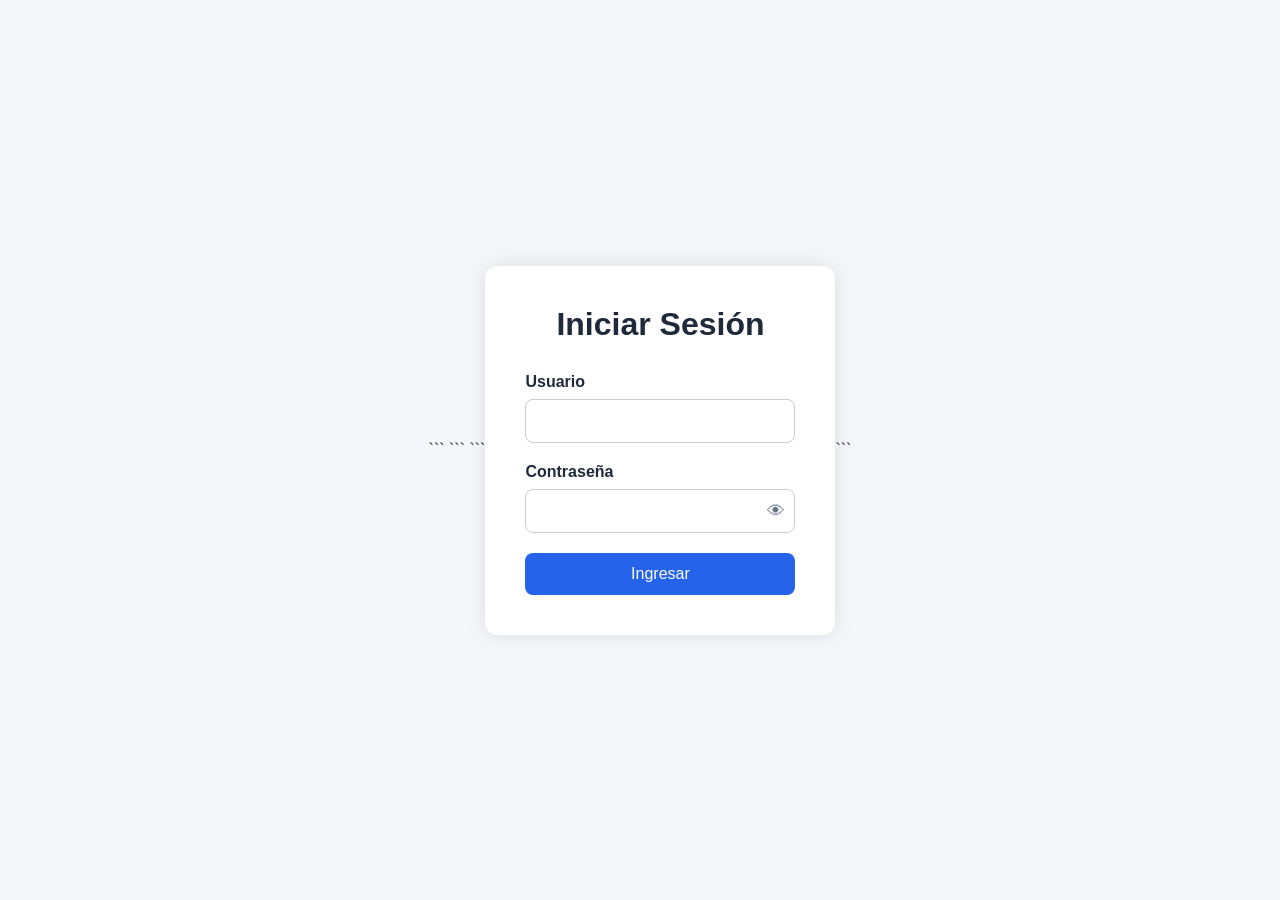
==== proyectos/bebidas-abarrotes-sa/bebidas-abarrotes-sa/frontend/login.html @ 54f41073 "Add files via upload" ====
<!DOCTYPE html>

<html lang="es">

<head>

```
<meta charset="UTF-8">
<meta name="viewport" content="width=device-width, initial-scale=1.0">

<title>Login - Bebidas y Abarrotes SA</title>

<link rel="stylesheet" href="css/styles.css">

<style>

    body{
        margin:0;
        padding:0;
        font-family: Arial, Helvetica, sans-serif;
        background:#f4f6f9;
        display:flex;
        justify-content:center;
        align-items:center;
        height:100vh;
    }

    .login-container{
        background:white;
        padding:40px;
        width:350px;
        border-radius:12px;
        box-shadow:0 0 20px rgba(0,0,0,0.1);
    }

    .login-container h1{
        text-align:center;
        margin-bottom:30px;
        color:#1e293b;
    }

    .form-group{
        margin-bottom:20px;
    }

    .form-group label{
        display:block;
        margin-bottom:8px;
        font-weight:bold;
    }

    .form-group input{
        width:100%;
        padding:12px;
        border:1px solid #ccc;
        border-radius:8px;
        font-size:16px;
        box-sizing:border-box;
    }

    .password-container{
        position:relative;
    }

    .toggle-password{
        position:absolute;
        right:10px;
        top:50%;
        transform:translateY(-50%);
        cursor:pointer;
        background:none;
        border:none;
        font-size:18px;
    }

    .login-btn{
        width:100%;
        padding:12px;
        background:#2563eb;
        color:white;
        border:none;
        border-radius:8px;
        font-size:16px;
        cursor:pointer;
    }

    .login-btn:hover{
        background:#1d4ed8;
    }

</style>
```

</head>

<body>

```
<div class="login-container">

    <h1>Iniciar Sesión</h1>

    <form id="loginForm">

        <div class="form-group">
            <label>Usuario</label>
            <input
                type="text"
                id="usuario"
                required
            >
        </div>

        <div class="form-group">

            <label>Contraseña</label>

            <div class="password-container">

                <input
                    type="password"
                    id="password"
                    required
                >

                <button
                    type="button"
                    class="toggle-password"
                    onclick="togglePassword()"
                >
                    👁
                </button>

            </div>

        </div>

        <button type="submit" class="login-btn">
            Ingresar
        </button>

    </form>

</div>

<script src="js/auth.js"></script>
```

</body>

</html>
---- proyectos/bebidas-abarrotes-sa/bebidas-abarrotes-sa/frontend/css/styles.css ----
* {
    margin: 0;
    padding: 0;
    box-sizing: border-box;
    font-family: 'Segoe UI', sans-serif;
}

body {
    background: #f4f7fb;
    color: #1e293b;
}

/* =========================
   LOGIN
========================= */

.login-body {
    display: flex;
    justify-content: center;
    align-items: center;
    height: 100vh;
    background:
        linear-gradient(rgba(15,23,42,.85), rgba(15,23,42,.85)),
        url('https://images.unsplash.com/photo-1556740749-887f6717d7e4?q=80&w=1600');
    background-size: cover;
    background-position: center;
}

.login-container {
    width: 420px;
    background: white;
    border-radius: 20px;
    padding: 40px;
    box-shadow: 0 10px 40px rgba(0,0,0,.25);
}

.login-title {
    font-size: 34px;
    font-weight: bold;
    margin-bottom: 10px;
    color: #0f172a;
}

.login-subtitle {
    color: #64748b;
    margin-bottom: 30px;
}

.input-group {
    margin-bottom: 22px;
    position: relative;
}

.input-group label {
    display: block;
    margin-bottom: 8px;
    color: #334155;
    font-weight: 600;
}

.input-group input {
    width: 100%;
    padding: 14px;
    border-radius: 10px;
    border: 1px solid #cbd5e1;
    font-size: 15px;
}

.password-container {
    position: relative;
}

.password-container input {
    padding-right: 50px;
}

.toggle-password {
    position: absolute;
    right: 15px;
    top: 14px;
    cursor: pointer;
    color: #64748b;
    font-size: 18px;
}

.login-btn {
    width: 100%;
    background: #2563eb;
    color: white;
    border: none;
    padding: 14px;
    border-radius: 12px;
    font-size: 16px;
    cursor: pointer;
    transition: .3s;
}

.login-btn:hover {
    background: #1d4ed8;
}

/* =========================
   LAYOUT
========================= */

.layout {
    display: flex;
}

/* =========================
   SIDEBAR
========================= */

.sidebar {
    width: 260px;
    height: 100vh;
    background: #0f172a;
    position: fixed;
    left: 0;
    top: 0;
    padding: 25px;
}

.logo {
    color: white;
    font-size: 26px;
    font-weight: bold;
    margin-bottom: 40px;
}

.sidebar-menu {
    list-style: none;
}

.sidebar-menu li {
    margin-bottom: 10px;
}

.sidebar-menu a {
    display: block;
    padding: 14px 18px;
    border-radius: 12px;
    color: #cbd5e1;
    text-decoration: none;
    transition: .3s;
    font-size: 15px;
}

.sidebar-menu a:hover {
    background: #1e293b;
    color: white;
}

.sidebar-menu a.active {
    background: #2563eb;
    color: white;
}

/* =========================
   MAIN CONTENT
========================= */

.main-content {
    margin-left: 260px;
    width: calc(100% - 260px);
    min-height: 100vh;
}

.topbar {
    height: 80px;
    background: white;
    padding: 0 30px;
    display: flex;
    justify-content: flex-end;
    align-items: center;
    box-shadow: 0 2px 8px rgba(0,0,0,.05);
}

.logout-btn {
    background: #ef4444;
    color: white;
    border: none;
    padding: 10px 18px;
    border-radius: 10px;
    cursor: pointer;
}

.content {
    padding: 35px;
}

/* =========================
   CARDS
========================= */

.cards {
    display: grid;
    grid-template-columns: repeat(auto-fit,minmax(220px,1fr));
    gap: 20px;
    margin-top: 30px;
}

.card {
    background: white;
    padding: 25px;
    border-radius: 18px;
    box-shadow: 0 5px 20px rgba(0,0,0,.06);
}

.card h3 {
    color: #64748b;
    margin-bottom: 12px;
}

.card p {
    font-size: 32px;
    font-weight: bold;
}

/* =========================
   TABLES
========================= */

.table-container {
    margin-top: 35px;
    background: white;
    border-radius: 18px;
    padding: 25px;
    box-shadow: 0 5px 20px rgba(0,0,0,.06);
}

table {
    width: 100%;
    border-collapse: collapse;
}

table th {
    background: #0f172a;
    color: white;
    padding: 15px;
    text-align: left;
}

table td {
    padding: 15px;
    border-bottom: 1px solid #e2e8f0;
}

/* =========================
   FORM
========================= */

.form-container {
    background: white;
    padding: 25px;
    border-radius: 18px;
    box-shadow: 0 5px 20px rgba(0,0,0,.06);
    margin-top: 30px;
}

.form-grid {
    display: grid;
    grid-template-columns: repeat(auto-fit,minmax(220px,1fr));
    gap: 20px;
}

.form-grid input,
.form-grid select {
    padding: 14px;
    border-radius: 10px;
    border: 1px solid #cbd5e1;
}

.primary-btn {
    background: #2563eb;
    color: white;
    border: none;
    padding: 14px 20px;
    border-radius: 10px;
    cursor: pointer;
}

.primary-btn:hover {
    background: #1d4ed8;
}

/* =========================
   RESPONSIVE
========================= */

@media(max-width: 900px) {

    .sidebar {
        width: 100%;
        height: auto;
        position: relative;
    }

    .main-content {
        margin-left: 0;
        width: 100%;
    }

    .layout {
        flex-direction: column;
    }
}
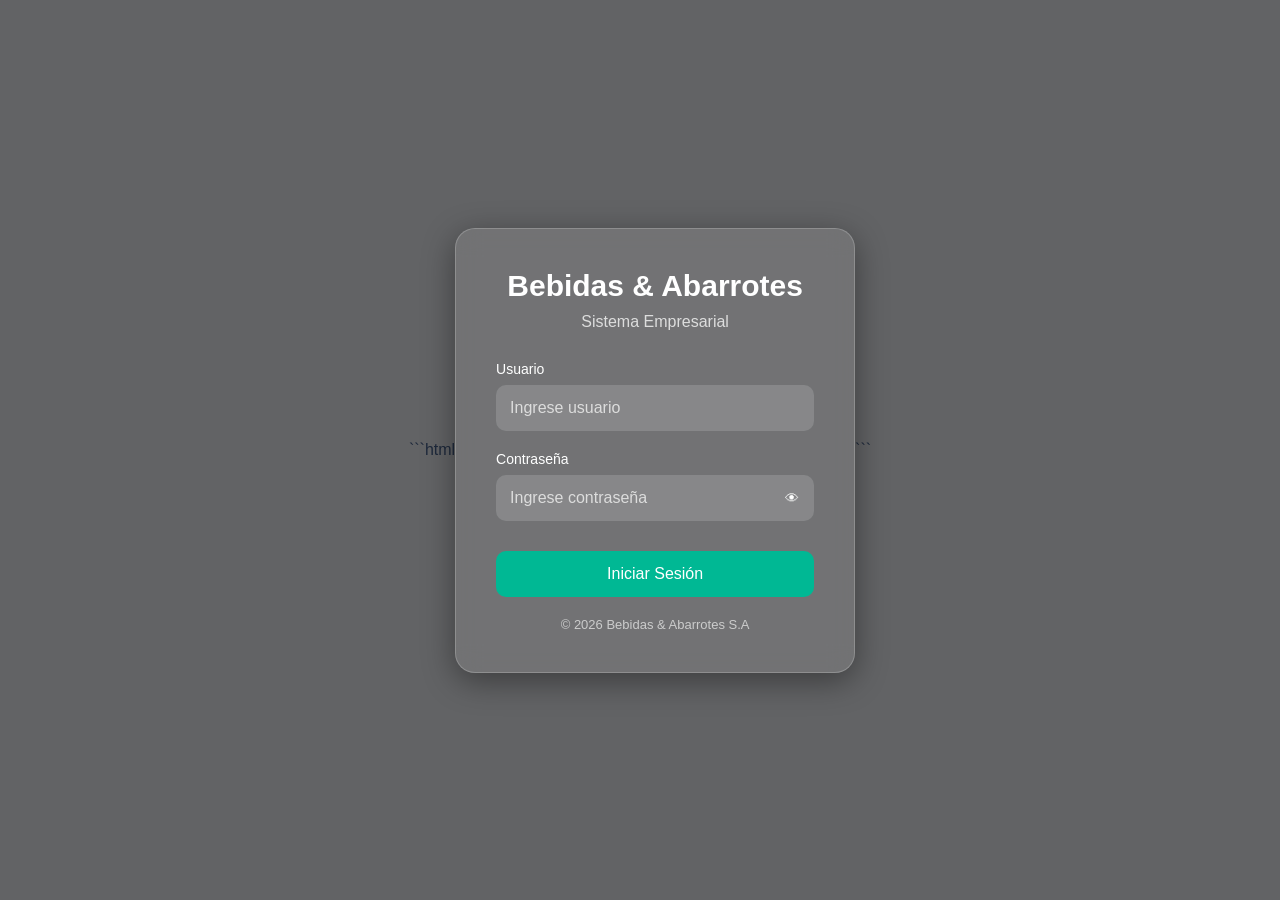
==== commit 6a0faa82: "Add files via upload" ====
--- a/proyectos/bebidas-abarrotes-sa/bebidas-abarrotes-sa/frontend/login.html
+++ b/proyectos/bebidas-abarrotes-sa/bebidas-abarrotes-sa/frontend/login.html
@@ -1,151 +1,267 @@
+```html
 <!DOCTYPE html>
-
 <html lang="es">
 
 <head>
 
-```
-<meta charset="UTF-8">
-<meta name="viewport" content="width=device-width, initial-scale=1.0">
-
-<title>Login - Bebidas y Abarrotes SA</title>
-
-<link rel="stylesheet" href="css/styles.css">
-
-<style>
-
-    body{
-        margin:0;
-        padding:0;
-        font-family: Arial, Helvetica, sans-serif;
-        background:#f4f6f9;
-        display:flex;
-        justify-content:center;
-        align-items:center;
-        height:100vh;
-    }
-
-    .login-container{
-        background:white;
-        padding:40px;
-        width:350px;
-        border-radius:12px;
-        box-shadow:0 0 20px rgba(0,0,0,0.1);
-    }
-
-    .login-container h1{
-        text-align:center;
-        margin-bottom:30px;
-        color:#1e293b;
-    }
-
-    .form-group{
-        margin-bottom:20px;
-    }
-
-    .form-group label{
-        display:block;
-        margin-bottom:8px;
-        font-weight:bold;
-    }
-
-    .form-group input{
-        width:100%;
-        padding:12px;
-        border:1px solid #ccc;
-        border-radius:8px;
-        font-size:16px;
-        box-sizing:border-box;
-    }
-
-    .password-container{
-        position:relative;
-    }
-
-    .toggle-password{
-        position:absolute;
-        right:10px;
-        top:50%;
-        transform:translateY(-50%);
-        cursor:pointer;
-        background:none;
-        border:none;
-        font-size:18px;
-    }
-
-    .login-btn{
-        width:100%;
-        padding:12px;
-        background:#2563eb;
-        color:white;
-        border:none;
-        border-radius:8px;
-        font-size:16px;
-        cursor:pointer;
-    }
-
-    .login-btn:hover{
-        background:#1d4ed8;
-    }
-
-</style>
-```
+    <meta charset="UTF-8">
+    <meta name="viewport" content="width=device-width, initial-scale=1.0">
+
+    <title>Bebidas & Abarrotes S.A</title>
+
+    <link rel="stylesheet" href="css/styles.css">
+
+    <style>
+
+        *{
+            margin:0;
+            padding:0;
+            box-sizing:border-box;
+            font-family:Arial, Helvetica, sans-serif;
+        }
+
+        body{
+
+            height:100vh;
+
+            display:flex;
+            justify-content:center;
+            align-items:center;
+
+            background-image:
+            linear-gradient(rgba(0,0,0,0.6), rgba(0,0,0,0.6)),
+            url('https://images.unsplash.com/photo-1520607162513-77705c0f0d4a?q=80&w=1974&auto=format&fit=crop');
+
+            background-size:cover;
+            background-position:center;
+
+        }
+
+        .login-container{
+
+            width:400px;
+
+            padding:40px;
+
+            border-radius:20px;
+
+            backdrop-filter:blur(12px);
+
+            background:rgba(255,255,255,0.1);
+
+            border:1px solid rgba(255,255,255,0.2);
+
+            box-shadow:0 8px 32px rgba(0,0,0,0.4);
+
+            color:white;
+
+        }
+
+        .logo{
+
+            text-align:center;
+            margin-bottom:30px;
+
+        }
+
+        .logo h1{
+
+            font-size:30px;
+            margin-bottom:10px;
+
+        }
+
+        .logo p{
+
+            color:#ddd;
+
+        }
+
+        .input-group{
+
+            margin-bottom:20px;
+
+        }
+
+        .input-group label{
+
+            display:block;
+            margin-bottom:8px;
+            font-size:14px;
+
+        }
+
+        .input-group input{
+
+            width:100%;
+            padding:14px;
+
+            border:none;
+            outline:none;
+
+            border-radius:10px;
+
+            background:rgba(255,255,255,0.15);
+
+            color:white;
+
+            font-size:16px;
+
+        }
+
+        .input-group input::placeholder{
+
+            color:#ddd;
+
+        }
+
+        .password-container{
+
+            position:relative;
+
+        }
+
+        .toggle-password{
+
+            position:absolute;
+
+            right:15px;
+            top:50%;
+
+            transform:translateY(-50%);
+
+            cursor:pointer;
+
+            color:white;
+
+            font-size:14px;
+
+        }
+
+        .login-btn{
+
+            width:100%;
+
+            padding:14px;
+
+            border:none;
+
+            border-radius:10px;
+
+            background:#00b894;
+
+            color:white;
+
+            font-size:16px;
+
+            cursor:pointer;
+
+            transition:0.3s;
+
+            margin-top:10px;
+
+        }
+
+        .login-btn:hover{
+
+            background:#019875;
+
+        }
+
+        .footer{
+
+            text-align:center;
+            margin-top:20px;
+            font-size:13px;
+            color:#ccc;
+
+        }
+
+        @media(max-width:500px){
+
+            .login-container{
+
+                width:90%;
+                padding:30px;
+
+            }
+
+        }
+
+    </style>
 
 </head>
 
 <body>
 
-```
-<div class="login-container">
-
-    <h1>Iniciar Sesión</h1>
-
-    <form id="loginForm">
-
-        <div class="form-group">
-            <label>Usuario</label>
-            <input
-                type="text"
-                id="usuario"
-                required
-            >
+    <div class="login-container">
+
+        <div class="logo">
+
+            <h1>Bebidas & Abarrotes</h1>
+
+            <p>Sistema Empresarial</p>
+
         </div>
 
-        <div class="form-group">
-
-            <label>Contraseña</label>
-
-            <div class="password-container">
+        <form id="loginForm">
+
+            <div class="input-group">
+
+                <label>Usuario</label>
 
                 <input
-                    type="password"
-                    id="password"
+                    type="text"
+                    id="usuario"
+                    placeholder="Ingrese usuario"
                     required
                 >
 
-                <button
-                    type="button"
-                    class="toggle-password"
-                    onclick="togglePassword()"
-                >
-                    👁
-                </button>
-
             </div>
 
+            <div class="input-group">
+
+                <label>Contraseña</label>
+
+                <div class="password-container">
+
+                    <input
+                        type="password"
+                        id="password"
+                        placeholder="Ingrese contraseña"
+                        required
+                    >
+
+                    <span
+                        class="toggle-password"
+                        onclick="togglePassword()"
+                    >
+                        👁
+                    </span>
+
+                </div>
+
+            </div>
+
+            <button type="submit" class="login-btn">
+
+                Iniciar Sesión
+
+            </button>
+
+        </form>
+
+        <div class="footer">
+
+            © 2026 Bebidas & Abarrotes S.A
+
         </div>
 
-        <button type="submit" class="login-btn">
-            Ingresar
-        </button>
-
-    </form>
-
-</div>
-
-<script src="js/auth.js"></script>
+    </div>
+
+    <script src="js/auth.js"></script>
+
+</body>
+
+</html>
 ```
-
-</body>
-
-</html>
--- a/proyectos/bebidas-abarrotes-sa/bebidas-abarrotes-sa/frontend/css/styles.css
+++ b/proyectos/bebidas-abarrotes-sa/bebidas-abarrotes-sa/frontend/css/styles.css
@@ -1,311 +1,274 @@
 
 
 * {
+
     margin: 0;
     padding: 0;
     box-sizing: border-box;
-    font-family: 'Segoe UI', sans-serif;
+
 }
 
 body {
-    background: #f4f7fb;
+
+    font-family: Arial, Helvetica, sans-serif;
+
+    background: #f4f7fc;
+
     color: #1e293b;
-}
-
-/* =========================
-   LOGIN
-========================= */
-
-.login-body {
-    display: flex;
-    justify-content: center;
-    align-items: center;
-    height: 100vh;
-    background:
-        linear-gradient(rgba(15,23,42,.85), rgba(15,23,42,.85)),
-        url('https://images.unsplash.com/photo-1556740749-887f6717d7e4?q=80&w=1600');
-    background-size: cover;
-    background-position: center;
-}
-
-.login-container {
-    width: 420px;
+
+}
+
+/* =====================================
+MAIN CONTENT
+===================================== */
+
+.main-content {
+
+    margin-left: 260px;
+
+    margin-top: 80px;
+
+    padding: 30px;
+
+}
+
+/* =====================================
+PAGE TITLE
+===================================== */
+
+.page-title {
+
+    font-size: 32px;
+
+    margin-bottom: 30px;
+
+    font-weight: bold;
+
+    color: #0f172a;
+
+}
+
+/* =====================================
+CARDS
+===================================== */
+
+.cards-container {
+
+    display: grid;
+
+    grid-template-columns:
+        repeat(auto-fit, minmax(220px, 1fr));
+
+    gap: 20px;
+
+    margin-bottom: 40px;
+
+}
+
+.card {
+
     background: white;
-    border-radius: 20px;
-    padding: 40px;
-    box-shadow: 0 10px 40px rgba(0,0,0,.25);
-}
-
-.login-title {
-    font-size: 34px;
-    font-weight: bold;
-    margin-bottom: 10px;
-    color: #0f172a;
-}
-
-.login-subtitle {
+
+    padding: 25px;
+
+    border-radius: 15px;
+
+    box-shadow:
+        0 4px 12px rgba(0,0,0,0.08);
+
+    transition: 0.3s;
+
+}
+
+.card:hover {
+
+    transform: translateY(-5px);
+
+}
+
+.card h3 {
+
+    font-size: 18px;
+
+    margin-bottom: 15px;
+
     color: #64748b;
-    margin-bottom: 30px;
-}
-
-.input-group {
-    margin-bottom: 22px;
-    position: relative;
-}
-
-.input-group label {
+
+}
+
+.card p {
+
+    font-size: 30px;
+
+    font-weight: bold;
+
+    color: #2563eb;
+
+}
+
+/* =====================================
+TABLES
+===================================== */
+
+.table-container {
+
+    background: white;
+
+    border-radius: 15px;
+
+    padding: 20px;
+
+    box-shadow:
+        0 4px 12px rgba(0,0,0,0.08);
+
+    overflow-x: auto;
+
+}
+
+table {
+
+    width: 100%;
+
+    border-collapse: collapse;
+
+}
+
+thead {
+
+    background: #2563eb;
+
+    color: white;
+
+}
+
+th,
+td {
+
+    padding: 15px;
+
+    text-align: left;
+
+    border-bottom:
+        1px solid #e2e8f0;
+
+}
+
+tbody tr:hover {
+
+    background: #f8fafc;
+
+}
+
+/* =====================================
+BUTTONS
+===================================== */
+
+.btn {
+
+    border: none;
+
+    padding: 12px 20px;
+
+    border-radius: 10px;
+
+    cursor: pointer;
+
+    font-weight: bold;
+
+    transition: 0.3s;
+
+}
+
+.btn-primary {
+
+    background: #2563eb;
+
+    color: white;
+
+}
+
+.btn-success {
+
+    background: #16a34a;
+
+    color: white;
+
+}
+
+.btn-danger {
+
+    background: #dc2626;
+
+    color: white;
+
+}
+
+.btn:hover {
+
+    opacity: 0.9;
+
+}
+
+/* =====================================
+FORM
+===================================== */
+
+.form-container {
+
+    background: white;
+
+    padding: 30px;
+
+    border-radius: 15px;
+
+    box-shadow:
+        0 4px 12px rgba(0,0,0,0.08);
+
+    max-width: 600px;
+
+}
+
+.form-group {
+
+    margin-bottom: 20px;
+
+}
+
+.form-group label {
+
     display: block;
+
     margin-bottom: 8px;
-    color: #334155;
-    font-weight: 600;
-}
-
-.input-group input {
+
+    font-weight: bold;
+
+}
+
+.form-group input,
+.form-group select {
+
     width: 100%;
-    padding: 14px;
+
+    padding: 12px;
+
     border-radius: 10px;
+
     border: 1px solid #cbd5e1;
-    font-size: 15px;
-}
-
-.password-container {
-    position: relative;
-}
-
-.password-container input {
-    padding-right: 50px;
-}
-
-.toggle-password {
-    position: absolute;
-    right: 15px;
-    top: 14px;
-    cursor: pointer;
-    color: #64748b;
-    font-size: 18px;
-}
-
-.login-btn {
-    width: 100%;
-    background: #2563eb;
-    color: white;
-    border: none;
-    padding: 14px;
-    border-radius: 12px;
-    font-size: 16px;
-    cursor: pointer;
-    transition: .3s;
-}
-
-.login-btn:hover {
-    background: #1d4ed8;
-}
-
-/* =========================
-   LAYOUT
-========================= */
-
-.layout {
-    display: flex;
-}
-
-/* =========================
-   SIDEBAR
-========================= */
-
-.sidebar {
-    width: 260px;
-    height: 100vh;
-    background: #0f172a;
-    position: fixed;
-    left: 0;
-    top: 0;
-    padding: 25px;
-}
-
-.logo {
-    color: white;
-    font-size: 26px;
-    font-weight: bold;
-    margin-bottom: 40px;
-}
-
-.sidebar-menu {
-    list-style: none;
-}
-
-.sidebar-menu li {
-    margin-bottom: 10px;
-}
-
-.sidebar-menu a {
-    display: block;
-    padding: 14px 18px;
-    border-radius: 12px;
-    color: #cbd5e1;
-    text-decoration: none;
-    transition: .3s;
-    font-size: 15px;
-}
-
-.sidebar-menu a:hover {
-    background: #1e293b;
-    color: white;
-}
-
-.sidebar-menu a.active {
-    background: #2563eb;
-    color: white;
-}
-
-/* =========================
-   MAIN CONTENT
-========================= */
-
-.main-content {
-    margin-left: 260px;
-    width: calc(100% - 260px);
-    min-height: 100vh;
-}
-
-.topbar {
-    height: 80px;
-    background: white;
-    padding: 0 30px;
-    display: flex;
-    justify-content: flex-end;
-    align-items: center;
-    box-shadow: 0 2px 8px rgba(0,0,0,.05);
-}
-
-.logout-btn {
-    background: #ef4444;
-    color: white;
-    border: none;
-    padding: 10px 18px;
-    border-radius: 10px;
-    cursor: pointer;
-}
-
-.content {
-    padding: 35px;
-}
-
-/* =========================
-   CARDS
-========================= */
-
-.cards {
-    display: grid;
-    grid-template-columns: repeat(auto-fit,minmax(220px,1fr));
-    gap: 20px;
-    margin-top: 30px;
-}
-
-.card {
-    background: white;
-    padding: 25px;
-    border-radius: 18px;
-    box-shadow: 0 5px 20px rgba(0,0,0,.06);
-}
-
-.card h3 {
-    color: #64748b;
-    margin-bottom: 12px;
-}
-
-.card p {
-    font-size: 32px;
-    font-weight: bold;
-}
-
-/* =========================
-   TABLES
-========================= */
-
-.table-container {
-    margin-top: 35px;
-    background: white;
-    border-radius: 18px;
-    padding: 25px;
-    box-shadow: 0 5px 20px rgba(0,0,0,.06);
-}
-
-table {
-    width: 100%;
-    border-collapse: collapse;
-}
-
-table th {
-    background: #0f172a;
-    color: white;
-    padding: 15px;
-    text-align: left;
-}
-
-table td {
-    padding: 15px;
-    border-bottom: 1px solid #e2e8f0;
-}
-
-/* =========================
-   FORM
-========================= */
-
-.form-container {
-    background: white;
-    padding: 25px;
-    border-radius: 18px;
-    box-shadow: 0 5px 20px rgba(0,0,0,.06);
-    margin-top: 30px;
-}
-
-.form-grid {
-    display: grid;
-    grid-template-columns: repeat(auto-fit,minmax(220px,1fr));
-    gap: 20px;
-}
-
-.form-grid input,
-.form-grid select {
-    padding: 14px;
-    border-radius: 10px;
-    border: 1px solid #cbd5e1;
-}
-
-.primary-btn {
-    background: #2563eb;
-    color: white;
-    border: none;
-    padding: 14px 20px;
-    border-radius: 10px;
-    cursor: pointer;
-}
-
-.primary-btn:hover {
-    background: #1d4ed8;
-}
-
-/* =========================
-   RESPONSIVE
-========================= */
-
-@media(max-width: 900px) {
-
-    .sidebar {
-        width: 100%;
-        height: auto;
-        position: relative;
+
+}
+
+/* =====================================
+RESPONSIVE
+===================================== */
+
+@media (max-width: 768px) {
+
+    .main-content {
+
+        margin-left: 0;
+
+        padding: 20px;
+
     }
 
-    .main-content {
-        margin-left: 0;
-        width: 100%;
-    }
-
-    .layout {
-        flex-direction: column;
-    }
-}
-
-
+}
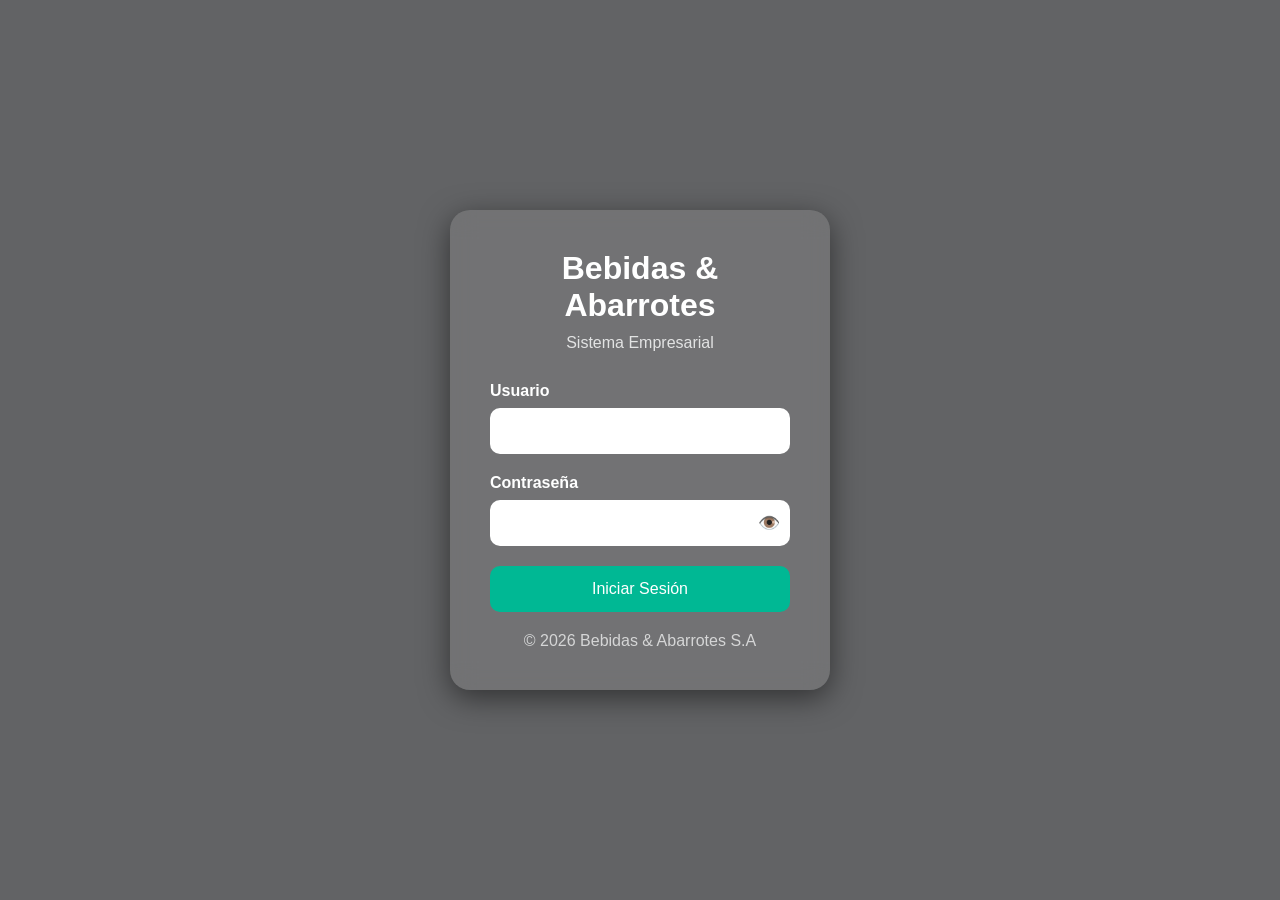
==== commit 5276f31e: "Add files via upload" ====
--- a/proyectos/bebidas-abarrotes-sa/bebidas-abarrotes-sa/frontend/login.html
+++ b/proyectos/bebidas-abarrotes-sa/bebidas-abarrotes-sa/frontend/login.html
@@ -1,267 +1,298 @@
-```html
+
+
 <!DOCTYPE html>
 <html lang="es">
 
 <head>
 
-    <meta charset="UTF-8">
-    <meta name="viewport" content="width=device-width, initial-scale=1.0">
-
-    <title>Bebidas & Abarrotes S.A</title>
-
-    <link rel="stylesheet" href="css/styles.css">
-
-    <style>
-
-        *{
-            margin:0;
-            padding:0;
-            box-sizing:border-box;
-            font-family:Arial, Helvetica, sans-serif;
-        }
-
-        body{
-
-            height:100vh;
-
-            display:flex;
-            justify-content:center;
-            align-items:center;
-
-            background-image:
-            linear-gradient(rgba(0,0,0,0.6), rgba(0,0,0,0.6)),
-            url('https://images.unsplash.com/photo-1520607162513-77705c0f0d4a?q=80&w=1974&auto=format&fit=crop');
-
-            background-size:cover;
-            background-position:center;
-
-        }
-
-        .login-container{
-
-            width:400px;
-
-            padding:40px;
-
-            border-radius:20px;
-
-            backdrop-filter:blur(12px);
-
-            background:rgba(255,255,255,0.1);
-
-            border:1px solid rgba(255,255,255,0.2);
-
-            box-shadow:0 8px 32px rgba(0,0,0,0.4);
-
-            color:white;
-
-        }
-
-        .logo{
-
-            text-align:center;
-            margin-bottom:30px;
-
-        }
-
-        .logo h1{
-
-            font-size:30px;
-            margin-bottom:10px;
-
-        }
-
-        .logo p{
-
-            color:#ddd;
-
-        }
-
-        .input-group{
-
-            margin-bottom:20px;
-
-        }
-
-        .input-group label{
-
-            display:block;
-            margin-bottom:8px;
-            font-size:14px;
-
-        }
-
-        .input-group input{
-
-            width:100%;
-            padding:14px;
-
-            border:none;
-            outline:none;
-
-            border-radius:10px;
-
-            background:rgba(255,255,255,0.15);
-
-            color:white;
-
-            font-size:16px;
-
-        }
-
-        .input-group input::placeholder{
-
-            color:#ddd;
-
-        }
-
-        .password-container{
-
-            position:relative;
-
-        }
-
-        .toggle-password{
-
-            position:absolute;
-
-            right:15px;
-            top:50%;
-
-            transform:translateY(-50%);
-
-            cursor:pointer;
-
-            color:white;
-
-            font-size:14px;
-
-        }
-
-        .login-btn{
-
-            width:100%;
-
-            padding:14px;
-
-            border:none;
-
-            border-radius:10px;
-
-            background:#00b894;
-
-            color:white;
-
-            font-size:16px;
-
-            cursor:pointer;
-
-            transition:0.3s;
-
-            margin-top:10px;
-
-        }
-
-        .login-btn:hover{
-
-            background:#019875;
-
-        }
-
-        .footer{
-
-            text-align:center;
-            margin-top:20px;
-            font-size:13px;
-            color:#ccc;
-
-        }
-
-        @media(max-width:500px){
-
-            .login-container{
-
-                width:90%;
-                padding:30px;
-
-            }
-
-        }
-
-    </style>
+<meta charset="UTF-8">
+
+<meta
+name="viewport"
+content="width=device-width, initial-scale=1.0"
+>
+
+<title>Login</title>
+
+<link rel="stylesheet" href="css/styles.css">
+
+<style>
+
+body {
+
+    margin: 0;
+
+    padding: 0;
+
+    font-family: Arial, sans-serif;
+
+    background-image: url('https://images.unsplash.com/photo-1556740749-887f6717d7e4');
+
+    background-size: cover;
+
+    background-position: center;
+
+    height: 100vh;
+
+    display: flex;
+
+    justify-content: center;
+
+    align-items: center;
+
+}
+
+.overlay {
+
+    position: absolute;
+
+    width: 100%;
+
+    height: 100%;
+
+    background: rgba(0,0,0,0.6);
+
+}
+
+.login-container {
+
+    position: relative;
+
+    z-index: 2;
+
+    width: 380px;
+
+    padding: 40px;
+
+    border-radius: 20px;
+
+    background: rgba(255,255,255,0.1);
+
+    backdrop-filter: blur(12px);
+
+    color: white;
+
+    box-shadow: 0 8px 30px rgba(0,0,0,0.5);
+
+}
+
+.login-container h1 {
+
+    text-align: center;
+
+    margin-bottom: 10px;
+
+}
+
+.login-container p {
+
+    text-align: center;
+
+    opacity: 0.8;
+
+    margin-bottom: 30px;
+
+}
+
+.form-group {
+
+    margin-bottom: 20px;
+
+}
+
+.form-group label {
+
+    display: block;
+
+    margin-bottom: 8px;
+
+}
+
+.form-group input {
+
+    width: 100%;
+
+    padding: 14px;
+
+    border: none;
+
+    border-radius: 10px;
+
+    font-size: 16px;
+
+}
+
+.password-container {
+
+    position: relative;
+
+}
+
+.password-container button {
+
+    position: absolute;
+
+    right: 10px;
+
+    top: 50%;
+
+    transform: translateY(-50%);
+
+    background: none;
+
+    border: none;
+
+    cursor: pointer;
+
+    font-size: 18px;
+
+}
+
+.login-btn {
+
+    width: 100%;
+
+    padding: 14px;
+
+    border: none;
+
+    border-radius: 10px;
+
+    background: #00b894;
+
+    color: white;
+
+    font-size: 16px;
+
+    cursor: pointer;
+
+    transition: 0.3s;
+
+}
+
+.login-btn:hover {
+
+    background: #019875;
+
+}
+
+.footer {
+
+    text-align: center;
+
+    margin-top: 20px;
+
+    opacity: 0.7;
+
+}
+
+</style>
 
 </head>
 
 <body>
 
-    <div class="login-container">
-
-        <div class="logo">
-
-            <h1>Bebidas & Abarrotes</h1>
-
-            <p>Sistema Empresarial</p>
-
-        </div>
-
-        <form id="loginForm">
-
-            <div class="input-group">
-
-                <label>Usuario</label>
-
-                <input
-                    type="text"
-                    id="usuario"
-                    placeholder="Ingrese usuario"
-                    required
-                >
-
-            </div>
-
-            <div class="input-group">
-
-                <label>Contraseña</label>
-
-                <div class="password-container">
-
-                    <input
-                        type="password"
-                        id="password"
-                        placeholder="Ingrese contraseña"
-                        required
-                    >
-
-                    <span
-                        class="toggle-password"
-                        onclick="togglePassword()"
-                    >
-                        👁
-                    </span>
-
-                </div>
-
-            </div>
-
-            <button type="submit" class="login-btn">
-
-                Iniciar Sesión
-
-            </button>
-
-        </form>
-
-        <div class="footer">
-
-            © 2026 Bebidas & Abarrotes S.A
-
-        </div>
-
-    </div>
-
-    <script src="js/auth.js"></script>
+<div class="overlay"></div>
+
+<div class="login-container">
+
+<h1>
+
+Bebidas & Abarrotes
+
+</h1>
+
+<p>
+
+Sistema Empresarial
+
+</p>
+
+<form id="loginForm">
+
+<div class="form-group">
+
+<label>Usuario</label>
+
+<input
+type="text"
+id="usuario"
+required
+>
+
+</div>
+
+<div class="form-group">
+
+<label>Contraseña</label>
+
+<div class="password-container">
+
+<input
+type="password"
+id="password"
+required
+>
+
+<button
+type="button"
+onclick="togglePassword()"
+>
+
+👁️
+
+</button>
+
+</div>
+
+</div>
+
+<button
+type="submit"
+class="login-btn"
+>
+
+Iniciar Sesión
+
+</button>
+
+</form>
+
+<div class="footer">
+
+© 2026 Bebidas & Abarrotes S.A
+
+</div>
+
+</div>
+
+<script src="js/auth.js"></script>
+
+<script>
+
+function togglePassword() {
+
+    const passwordInput =
+        document.getElementById(
+            "password"
+        );
+
+    if (
+        passwordInput.type === "password"
+    ) {
+
+        passwordInput.type = "text";
+
+    } else {
+
+        passwordInput.type = "password";
+
+    }
+
+}
+
+</script>
 
 </body>
 
 </html>
-```
